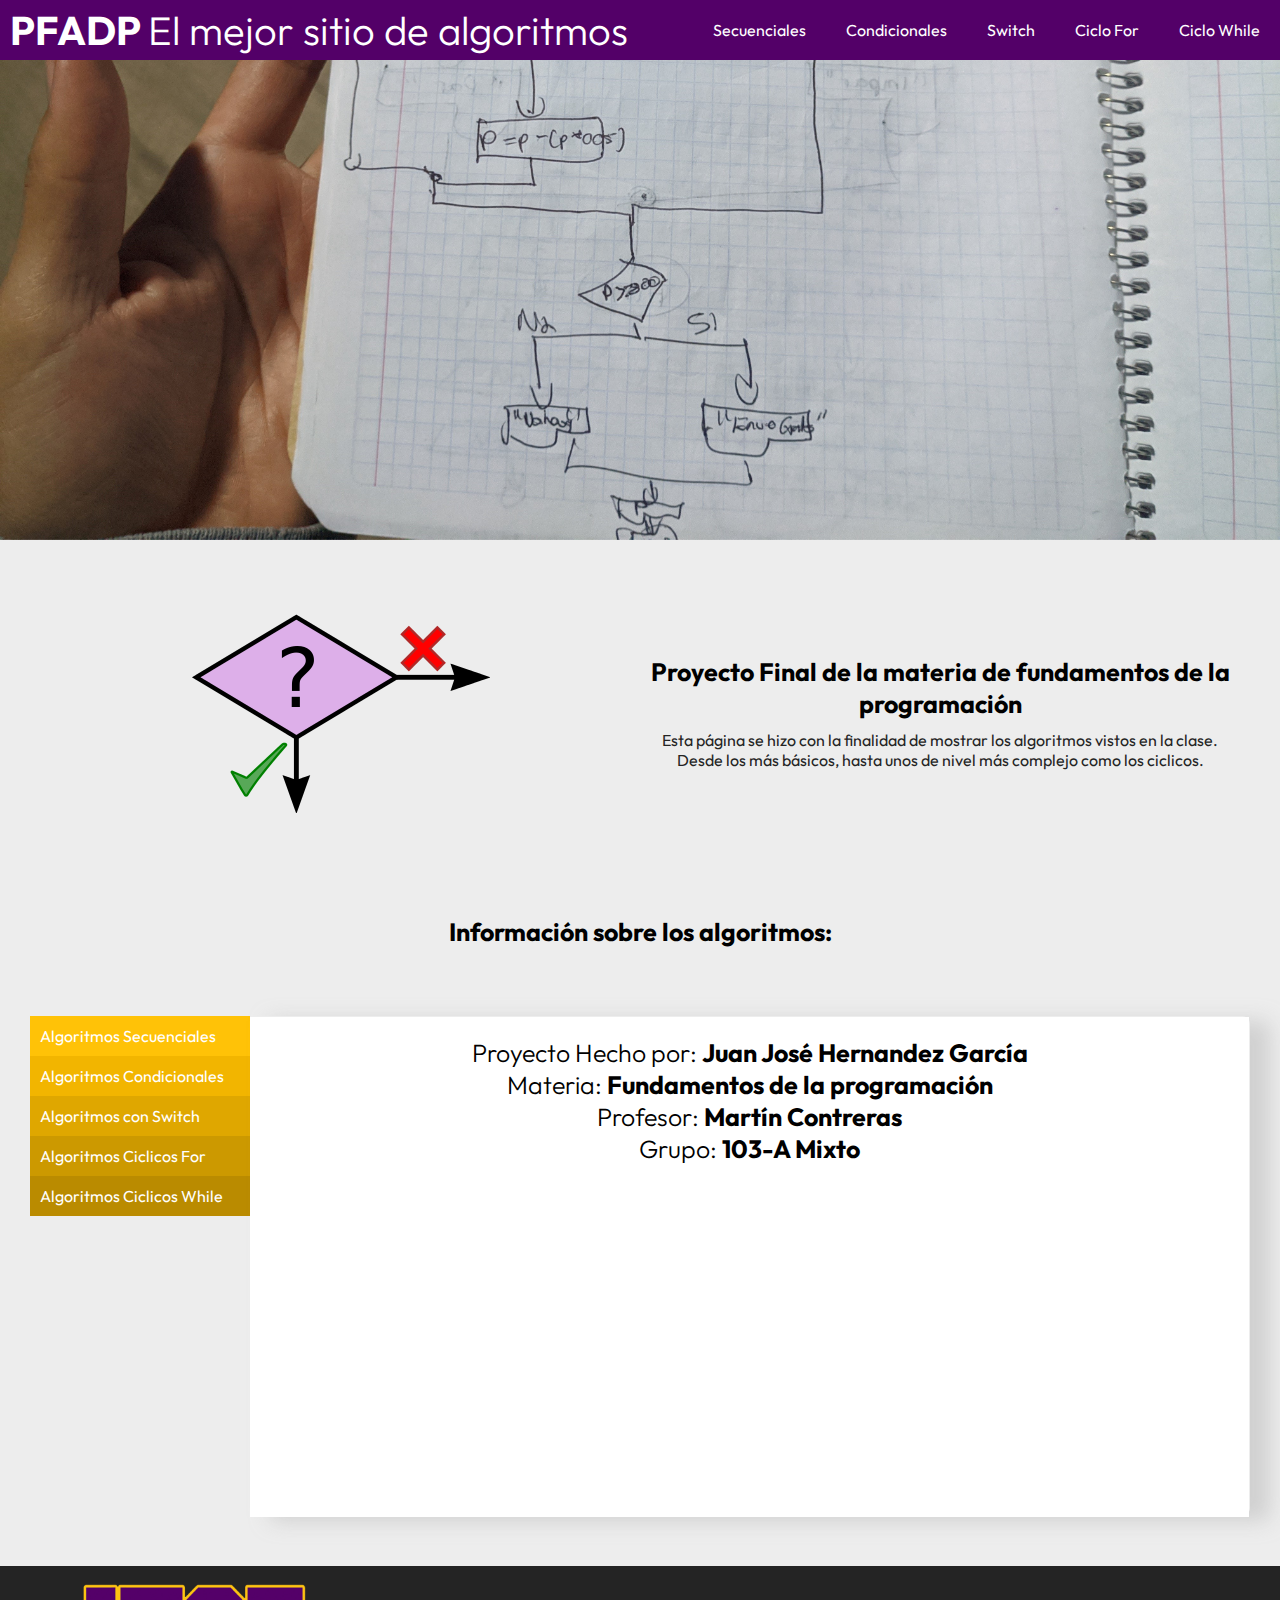
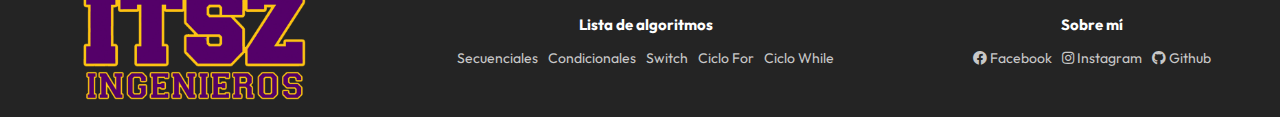
==== index.html @ 09b59e7f "creando primera version del proyecto para subir" ====
<!DOCTYPE html>
<html lang="en">

<head>
  <meta charset="UTF-8">
  <meta http-equiv="X-UA-Compatible" content="IE=edge">
  <meta name="viewport" content="width=device-width, initial-scale=1.0">
  <title>PFADP - El mejor sitio de algoritmos</title>
  <!-- css -->
  <link rel="stylesheet" href="./assets/css/main.css">
  <!-- javascript -->
  <script src="./js/index.js" type="module" defer></script>
  <!-- icons -->
  <link rel="stylesheet" href="https://cdnjs.cloudflare.com/ajax/libs/font-awesome/5.15.4/css/all.min.css"
    crossorigin="anonymous" referrerpolicy="no-referrer" />
  <!-- fonts -->
  <link rel="preconnect" href="https://fonts.googleapis.com">
  <link rel="preconnect" href="https://fonts.gstatic.com" crossorigin>
  <link
    href="https://fonts.googleapis.com/css2?family=Outfit:wght@400;500;700;900&family=Space+Mono:ital,wght@0,300;0,400;0,700;1,400;1,700&display=swap"
    rel="stylesheet">
</head>

<body>
  <header>
    <div class="title__container">
      <!-- <img src="./assets/img/logo.png" alt=""> -->
      <h1>PFADP <span>El mejor sitio de algoritmos</span></h1>
    </div>
    <nav class="menu-desktop">
      <a href="/">Secuenciales</a>
      <a href="/">Condicionales</a>
      <a href="/">Switch</a>
      <a href="/">Ciclo For</a>
      <a href="/">Ciclo While</a>
    </nav>
    <nav class="menu-mobile">
      <img class="open" src="./assets/img/menu-button-of-three-horizontal-lines.png" alt="">
      <img class="close" src="./assets/img/close.png" alt="">
    <ul class="mobile-options">
      <li><a href="./Pages/secuenciales.html">Secuenciales</a></li>
      <li><a href="/">Condicionales</a></li>
      <li><a href="/">Switch</a></li>
      <li><a href="/">Ciclo For</a></li>
      <li><a href="/">Ciclo While</a></li>
    </ul>
    </nav>
  </header>
  <main>
    <section class="images__container">
      <div class="carrousel__container">
        <img class="image__slider" src="./assets/img/carrusel1.jpg" alt="diagrama de flujo">
        <img class="image__slider" src="./assets/img/carrusel2.jpg" alt="diagrama de flujo">
        <img class="image__slider active" src="./assets/img/carrusel3.jpg" alt="diagrama de flujo">
      </div>
    </section>
    <section class="descripcion__container">
      <div>
        <img src="./assets/img/proceso.png" alt="clase de fundamentos">
      </div>
      <div class="description-info">
        <h2>Proyecto Final de la materia de fundamentos de la programación</h2>
        <p>Esta página se hizo con la finalidad de mostrar los algoritmos vistos en la clase. Desde los más básicos, hasta unos de nivel más complejo como los ciclicos.</p>
      </div>
    </section>
    <section class="presentacion__container">
      <h2>Información sobre los algoritmos:</h2>
      <aside>
        <ul>
          <li><button class="option-list secuencial" data-id="0">Algoritmos Secuenciales</button></li>
          <li><button class="option-list condicional" data-id="1">Algoritmos Condicionales</button></li>
          <li><button class="option-list switch" data-id="2">Algoritmos con Switch</button></li>
          <li><button class="option-list for" data-id="3">Algoritmos Ciclicos For</button></li>
          <li><button class="option-list while" data-id="4">Algoritmos Ciclicos While</button></li>
        </ul>
      </aside>
      <div class="info__container">
        <div class="default__info-container">
          <div>
            <h2><span>Proyecto Hecho por: </span> Juan José Hernandez García</h2>
            <h2><span>Materia: </span> Fundamentos de la programación</h2>
            <h2><span>Profesor: </span>Martín Contreras</h2>
            <h2><span>Grupo:</span> 103-A Mixto</h2>
          </div>
        </div>
      </div>
    </section>
  </main>
  <footer>
    <div class="logo-footer__container">
      <a href="https://zongolica.tecnm.mx/TecNM/">
        <img src="./assets/img/logo.png" alt="Logo de la universidad">
      </a>
      </div>
    <div class="list__container">
      <h2>Lista de algoritmos</h2>
      <ul>
        <li><a href="/">Secuenciales</a></li>
        <li><a href="/">Condicionales</a></li>
        <li><a href="/">Switch</a></li>
        <li><a href="/">Ciclo For</a></li>
        <li><a href="/">Ciclo While</a></li>
      </ul>
    </div>
    <div class="social__container">
      <h2>Sobre mí</h2>
      <ul>
        <li><a href=""><i class="fab fa-facebook"></i> Facebook</a></li>
        <li><a href=""><i class="fab fa-instagram"></i> Instagram</a></li>
        <li><a href=""><i class="fab fa-github"></i> Github</a></li>
      </ul>
    </div>
  </footer>
</body>

</html>
---- assets/css/main.css ----
/* colores del logo del itsz */
:root {
  --amarillo: #FFC207;  
  --amarillo-2: #F2B500;
  --amarillo-3: #DFA700;
  --amarillo-4: #CC9900;
  --amarillo-5: #BA8B00;
  --indigo: #530068;
  --black: #242424;
}
/* globales */
*{
  padding: 0;
  margin: 0;
  box-sizing: border-box;
}
html {
  font-size: 62.5%;
  font-family: 'Outfit', sans-serif;
}
body {
  background-color: #ededed;
}

/* parte del header */
header {
  position: relative;
  padding: 0 0 0 10px;
  display: flex;
  align-items: center;
  justify-content: space-between;
  width: 100%;
  color: white;
  background-color: var(--indigo);
  height: 60px;
}
header .title__container h1{
  font-size: 4rem;
  font-weight: 700;
}
header .title__container span {
  font-weight: 300;
}
header nav {
  height: 100%;
  display: flex;
  align-items: center;
}
header .menu-mobile {
  display: none;
  margin-right: 15px;
}
header .mobile-options {
  position: absolute;
  left: 0;
  width: 100vw;
  z-index: 2;
  flex-direction: column;
  display: none;
  justify-content: center;
  align-items: center;
  height: 300px;
  top: 100%;
  background-color: #530068;
}
header .mobile-options li {
  margin: 10px;
  list-style: none;
}
header .menu-mobile img{
  width: 25px;
  cursor: pointer;
}
header .menu-mobile .close {
  display: none;
}
/* opciones */
header nav a {
  color: white;
  text-decoration: none;
  font-size: 1.6rem;
  margin: 0 20px;
}
/* parte del main */
/* carrusel de imagenes */
main .images__container {
  width: 100%;
  height: 500px;
  overflow: hidden;
}
main .images__container .carrousel__container {
  position: relative;
}
main .images__container .carrousel__container .image__slider {
  position: absolute;
  inset: 50% 50%;
  transform: translate(-50%, -50%);
  width: 100%;
  object-fit: cover;
  opacity: 0;
  transition: 1s;
  z-index: 1;
  /* height: 100%; */
}
main .images__container .carrousel__container .image__slider.active {
opacity: 1;
}
  /* parte de la información del proyecto */
main .descripcion__container {
  margin: 0 auto;
  width: 100%;
  max-width: 1200px;
  min-width: 375px;
  margin-top: 50px;
  display: flex;
  align-items: center;
  justify-content: space-between;
  text-align: center;
}
main .descripcion__container div{
  width: 50%;
}
main .descripcion__container h2 {
  font-size: 2.5rem;
  margin-bottom: 10px;
}
main .descripcion__container p {
  color: #242424;
  font-size: 1.6rem;
}
/* parte de los tipos de algoritmos */
main .presentacion__container {
  margin: 0 auto;
  width: 100%;
  max-width: 1220px;
  display: grid;
  grid-template-columns: 220px 1fr;
  grid-template-rows: 100px 500px;
  margin-top: 100px;
}
main .presentacion__container h2 {
  grid-column: 1 / 3;
  font-size: 2.5rem;
  text-align: center;
}
main .presentacion__container aside {
  grid-row:  2 / 3;
  grid-column: 1 / 2;
}

main .presentacion__container aside ul li{
  list-style: none;
}
main .presentacion__container aside ul li.active {
  background-color: white;
}
main .presentacion__container aside ul li:nth-of-type(1) {
  background-color: var(--amarillo);
}
main .presentacion__container aside ul li:nth-of-type(2) {
  background-color: var(--amarillo-2);
}
main .presentacion__container aside ul li:nth-of-type(3) {
  background-color: var(--amarillo-3);
}
main .presentacion__container aside ul li:nth-of-type(4) {
  background-color: var(--amarillo-4);
}
main .presentacion__container aside ul li:nth-of-type(5) {
  background-color: var(--amarillo-5);
}
main .presentacion__container aside ul li button {
  text-align: left;
  color: white;
  text-decoration: none;
  font-size: 1.6rem;
  width: 100%;
  height: 100%;
  border: none;
  padding: 10px;
  background-color: transparent;
  font-family: 'Outfit', sans-serif;
  cursor: pointer;
  transition: .5s;
}
aside ul li .secuencial.active {
  color: var(--amarillo);
}
aside ul li .condicional.active {
  color: var(--amarillo-2);
}
aside ul li .switch.active {
  color: var(--amarillo-3);
}
aside ul li .for.active {
  color: var(--amarillo-4);
}
aside ul li .while.active {
  color: var(--amarillo-5);
}
main .presentacion__container aside ul li button.active {
  transition: .5s;
  background-color: white;
  border-radius: 40px 0px 0px 40px;
}
main .presentacion__container .info__container {
  background-color: white;
  border: solid #ededed 1px;
  border-left: none; 
	box-shadow: 20px 5px 20px rgba(182, 182, 182, 0.5); 
  border-radius: 0 8px 8px 8px;
}
main .presentacion__container .info__container div div {
  display: flex;
  flex-direction: column;
  height: 500px;
  text-align: center;
  padding: 20px;
  background-color: white;
  overflow-y: scroll;
  animation-name: fade-in;
  animation-duration: .5s;
  animation-fill-mode: forwards;

}
main .presentacion__container .info__container div div h3 {
  font-size: 2.3rem;
  margin-bottom: 10px;
}
main .presentacion__container .info__container div div span {
  font-weight: 300;
}
main .presentacion__container .info__container div div p {
  font-size: 1.6rem;
  margin-bottom: 20px;
}
main .presentacion__container .info__container div div img {
  margin: 0 auto;
  width: 300px;
  object-fit: cover;
}
main .presentacion__container .info__container div div a {
  color: #242424;
  font-size: 1.4rem;
  font-weight: 500;
  text-align: right;
}
main .presentacion__container .info__container .secuencial__container {
  color: var(--amarillo);
}
.condicional__container {
  color: var(--amarillo-2);
}
.switch__container {
  color: var(--amarillo-3);
}
.for__container {
  color: var(--amarillo-4);
}
.while__container {
  color: var(--amarillo-5);
}
/* parte del footer */
footer {
  text-align: center;
  margin-top: 50px;
  display: flex;
  align-items: center;
  justify-content: space-around;
  background-color: var(--black);
}
footer .logo-footer__container img {
  width: 250px;
}
footer a{
  font-size: 1.4rem;
  color: #c8c8c8;
  text-decoration: none;
}
footer h2 {
  color: white;
  margin-bottom: 15px;
}
footer ul {
  display: flex;
  align-items: center;
  justify-content: space-around;
  gap: 10px;
}
footer ul li {
  list-style: none;
}

/* animaciones */
a:hover {
  text-decoration: underline;
}
@keyframes fade-in {
  0% {
    opacity: 0;
  }
  100% {
    opacity: 1;
  }
}

  /* media queries */
@media (max-width: 1000px) {
  .title__container h1 span {
    display: none;
  }

  footer {
    flex-direction: column;
  }
  footer ul {
    margin: 20px 0;
  }
  .logo-footer__container a img {
    width: 200px;
  }
}

@media (max-width: 500px) {
  .descripcion__container {
    flex-direction: column;
  }
  main .descripcion__container div {
    margin: 20px 0;
    width: 95%;
  }
  footer ul {
    flex-direction: column;
    margin: 20px 0;
  }
  main .presentacion__container {
    grid-template-columns: 375px;
    grid-template-rows: 100px 41px 1fr;
  }
  main .presentacion__container h2 {
    grid-column: 1 / 2;
    grid-row: 1 / 2;
  }
  main .presentacion__container aside ul {
    display: flex;
    overflow-x: scroll;
  }
  .menu-desktop {
    display: none;
  }
  header .menu-mobile {
    display: flex;
  }
}
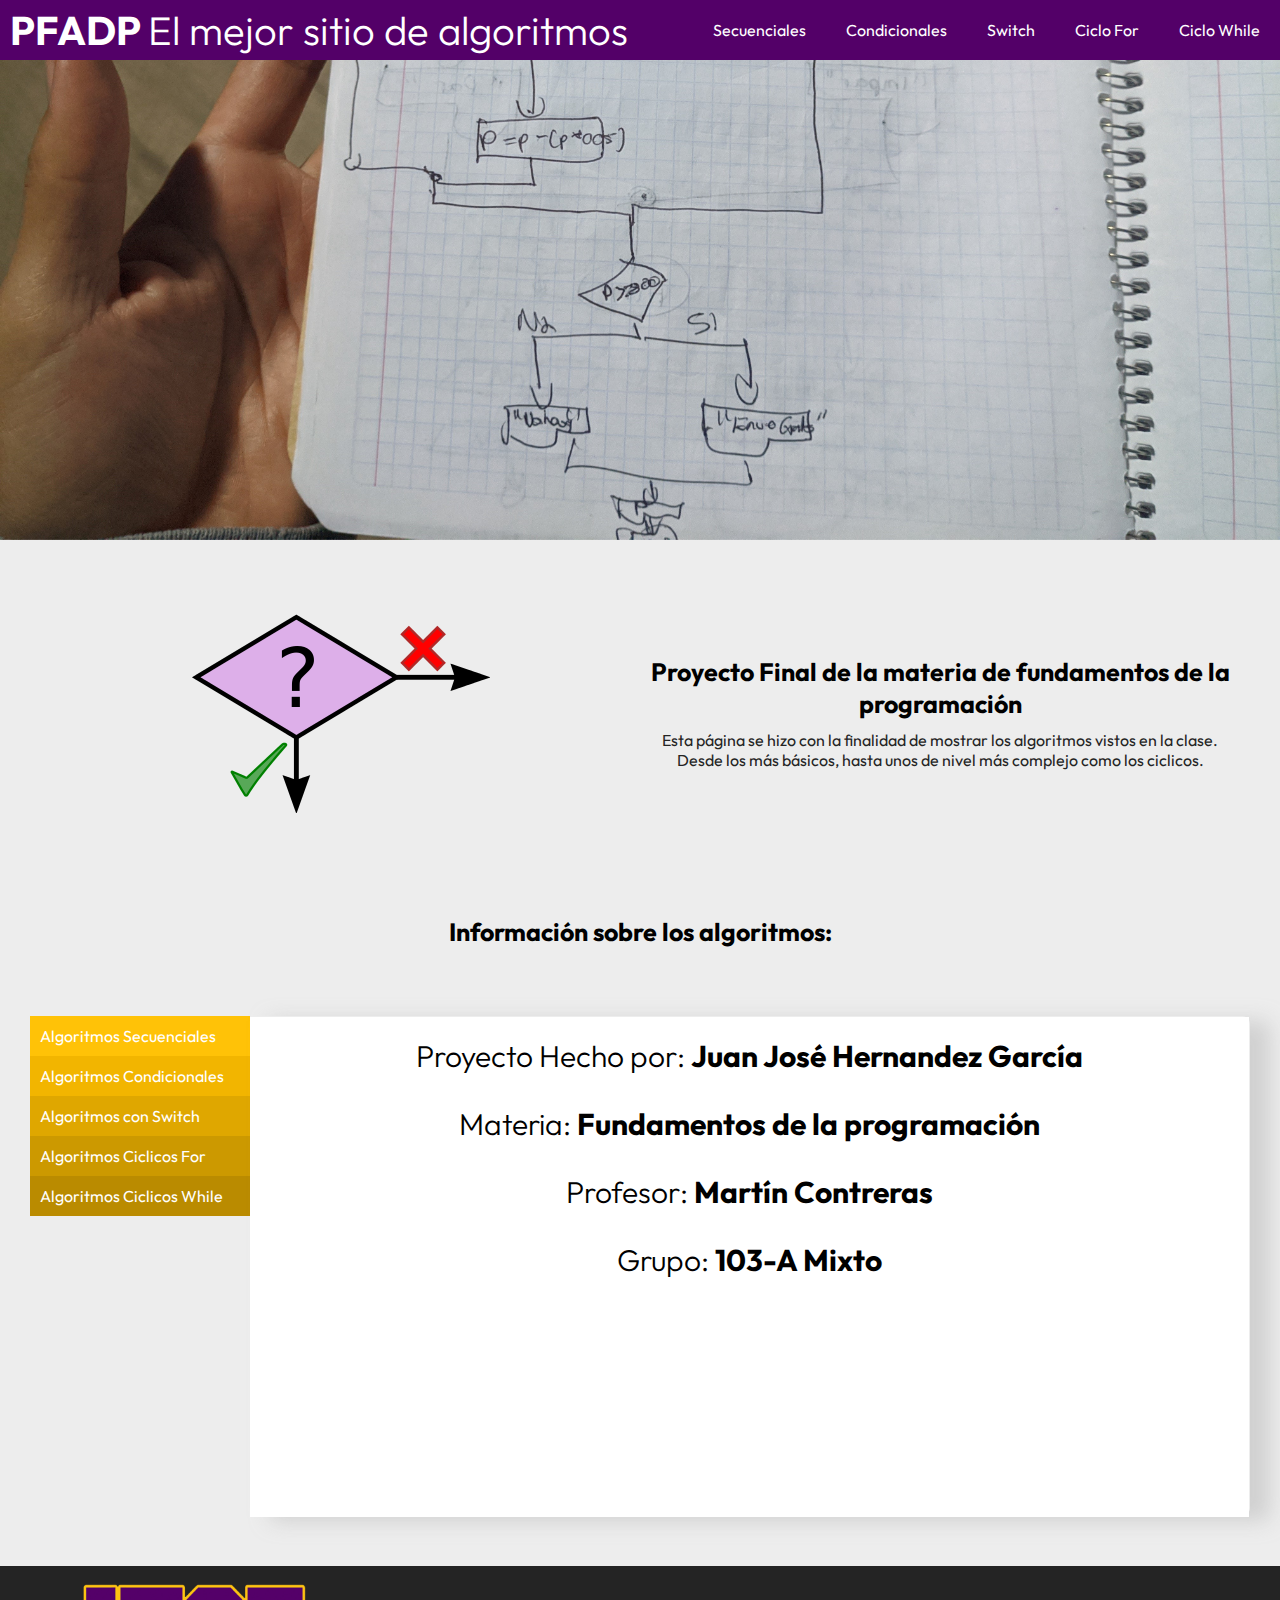
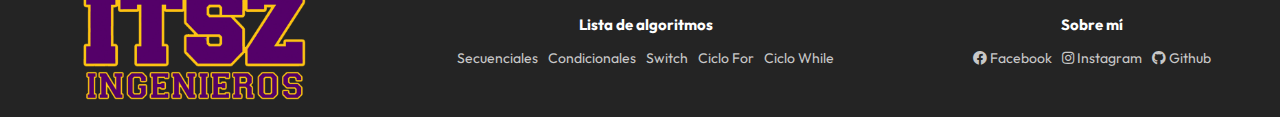
==== commit b689cc4e: "terminando estilo de la pagina secuencial" ====
--- a/index.html
+++ b/index.html
@@ -28,21 +28,21 @@
       <h1>PFADP <span>El mejor sitio de algoritmos</span></h1>
     </div>
     <nav class="menu-desktop">
-      <a href="/">Secuenciales</a>
-      <a href="/">Condicionales</a>
-      <a href="/">Switch</a>
-      <a href="/">Ciclo For</a>
-      <a href="/">Ciclo While</a>
+      <a href="./Pages/secuenciales/secuenciales.html">Secuenciales</a>
+      <a href="./Pages/condicionales/condicionales.html">Condicionales</a>
+      <a href="./Pages/switch/switch.html">Switch</a>
+      <a href="./Pages/ciclo for/for.html">Ciclo For</a>
+      <a href="./Pages/ciclo while/while.html">Ciclo While</a>
     </nav>
     <nav class="menu-mobile">
       <img class="open" src="./assets/img/menu-button-of-three-horizontal-lines.png" alt="">
       <img class="close" src="./assets/img/close.png" alt="">
     <ul class="mobile-options">
       <li><a href="./Pages/secuenciales.html">Secuenciales</a></li>
-      <li><a href="/">Condicionales</a></li>
-      <li><a href="/">Switch</a></li>
-      <li><a href="/">Ciclo For</a></li>
-      <li><a href="/">Ciclo While</a></li>
+      <li><a href="./Pages/condicionales/condicionales.html">Condicionales</a></li>
+      <li><a href="./Pages/switch/switch.html">Switch</a></li>
+      <li><a href="./Pages/ciclo for/for.html">Ciclo For</a></li>
+      <li><a href="./Pages/ciclo while/while.html">Ciclo While</a></li>
     </ul>
     </nav>
   </header>
--- a/assets/css/main.css
+++ b/assets/css/main.css
@@ -133,6 +133,7 @@
   margin: 0 auto;
   width: 100%;
   max-width: 1220px;
+  justify-content: center;
   display: grid;
   grid-template-columns: 220px 1fr;
   grid-template-rows: 100px 500px;
@@ -221,11 +222,14 @@
   animation-name: fade-in;
   animation-duration: .5s;
   animation-fill-mode: forwards;
-
 }
 main .presentacion__container .info__container div div h3 {
   font-size: 2.3rem;
   margin-bottom: 10px;
+}
+main .presentacion__container .info__container div div h2 {
+  font-size: 3rem;
+  margin-bottom: 30px;
 }
 main .presentacion__container .info__container div div span {
   font-weight: 300;
@@ -306,10 +310,13 @@
 
   /* media queries */
 @media (max-width: 1000px) {
+  main .images__container .carrousel__container .image__slider {
+  width: auto;
+  }
   .title__container h1 span {
     display: none;
   }
-
+  
   footer {
     flex-direction: column;
   }
@@ -335,7 +342,12 @@
   }
   main .presentacion__container {
     grid-template-columns: 375px;
-    grid-template-rows: 100px 41px 1fr;
+    grid-template-rows: 100px auto 1fr;
+  }
+  main .presentacion__container aside ul li button.active {
+    transition: .5s;
+    background-color: white;
+    border-radius: 40px 40px 0 0;
   }
   main .presentacion__container h2 {
     grid-column: 1 / 2;
